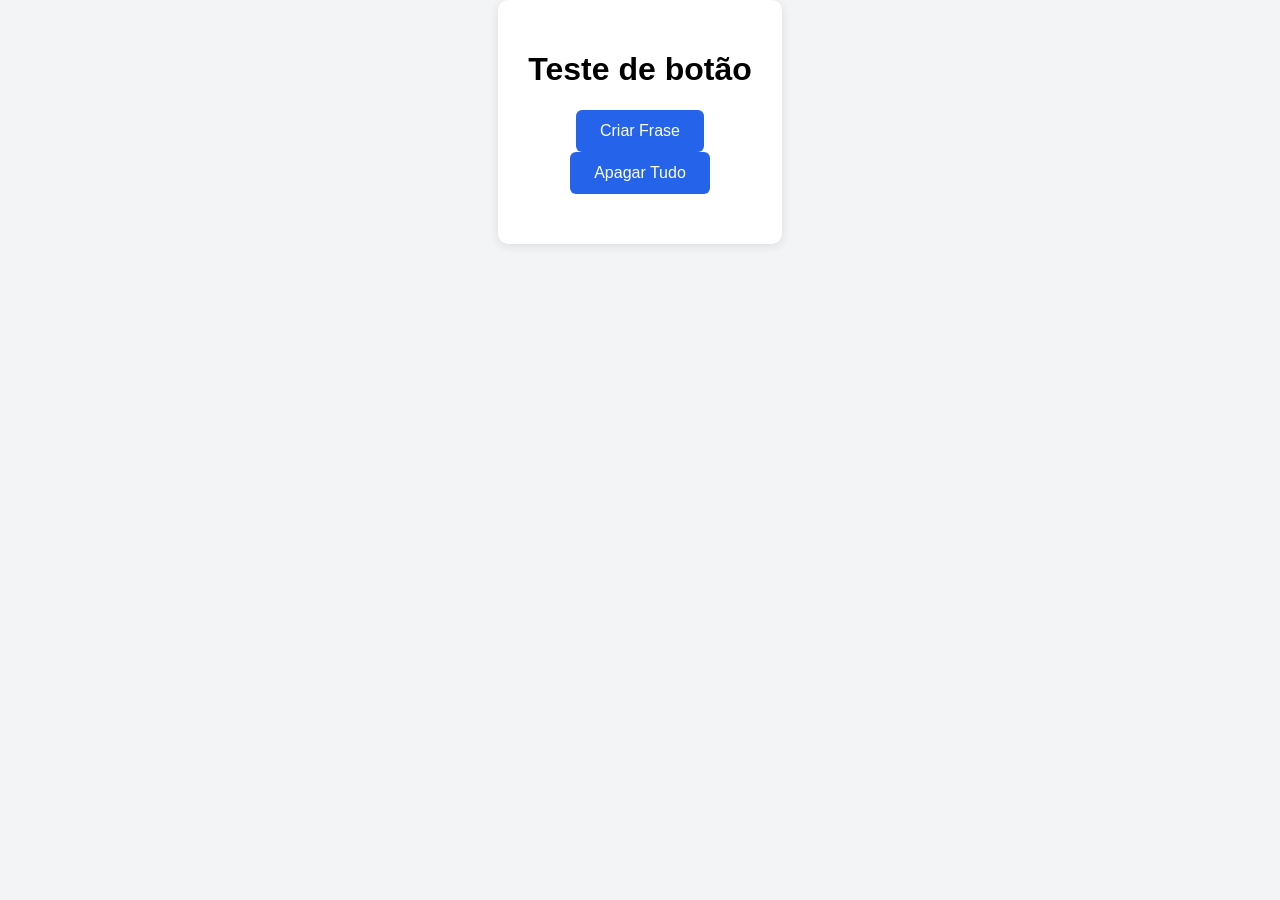
==== index.html @ 8a19fb3c "arrow" ====
<!DOCTYPE html>
<html lang="pt-BR">
<head>
    <meta charset="UTF-8">
    <meta name="viewport" content="width=device-width, initial-scale=1.0">
    <title>Botão com JavaScript</title>
    <link rel="stylesheet" href="css/style.css">
</head>
<body>
<main class="container">
    <h1>Teste de botão</h1>

    <button id="botaoCriar">Criar Frase</button>
    <br>
    <button id="botaoApagar">Apagar Tudo</button>
    <br>
    <p id="retorno"></p>
</main>

    <script src="js/script.js"></script>
</body>
</html>
---- css/style.css ----
body{
    font-family: arial, sans-serif;
    background-color: #f3f4f6;
    display: flex;
    justify-content: center;
    align-items: center;
    min-width: 100vh;
    margin: 0;
}
.container{
    background-color: white;
    padding: 30px;
    border-radius: 10px;
    box-shadow: 0 2px 10px rgba(0, 0, 0, 0.1);
    text-align: center;
}
button{
    background-color: #2563eb;
    color: white;
    border: none;
    padding: 12px 24px;
    font-size: 16px;
    border-radius: 6px;
    cursor: pointer;
}
button:hover{
    background-color: #1d4ed8;
}
#retorno{
    margin-top: 20px;
    font-size: 18px;
    color: black;
}
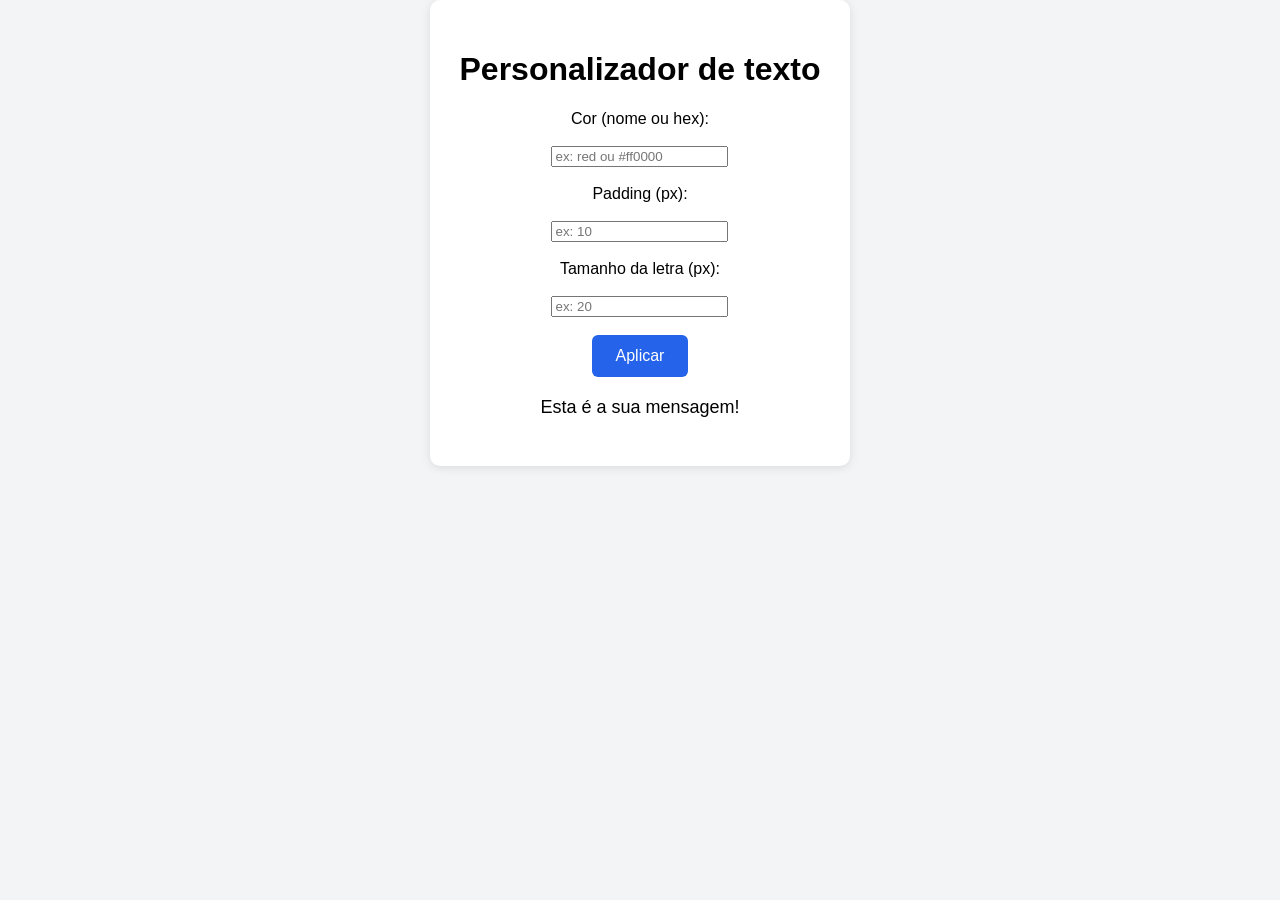
==== commit c417a333: "campotamanho" ====
--- a/index.html
+++ b/index.html
@@ -7,16 +7,22 @@
     <link rel="stylesheet" href="css/style.css">
 </head>
 <body>
-<main class="container">
-    <h1>Teste de botão</h1>
+    <main class="container">
+        <h1>Personalizador de texto</h1>
 
-    <button id="botaoCriar">Criar Frase</button>
-    <br>
-    <button id="botaoApagar">Apagar Tudo</button>
-    <br>
-    <p id="retorno"></p>
-</main>
+        <form id="formEstilo">
+            <label for="campoCor">Cor (nome ou hex):</label><br><br>
+            <input type="text" id="campoCor" placeholder="ex: red ou #ff0000"><br><br>
 
-    <script src="js/script.js"></script>
+            <label for="campoPadding">Padding (px):</label><br><br>
+            <input type="text" id="campoPadding" placeholder="ex: 10"><br><br>
+
+            <label for="campoTamanho">Tamanho da letra (px):</label><br><br>
+            <input type="number" id="campoTamanho" placeholder="ex: 20"><br><br>
+            <button type="submite">Aplicar</button>
+        </form>
+        <p id="retorno">Esta é a sua mensagem!</p>
+    </main>
+
 </body>
 </html>
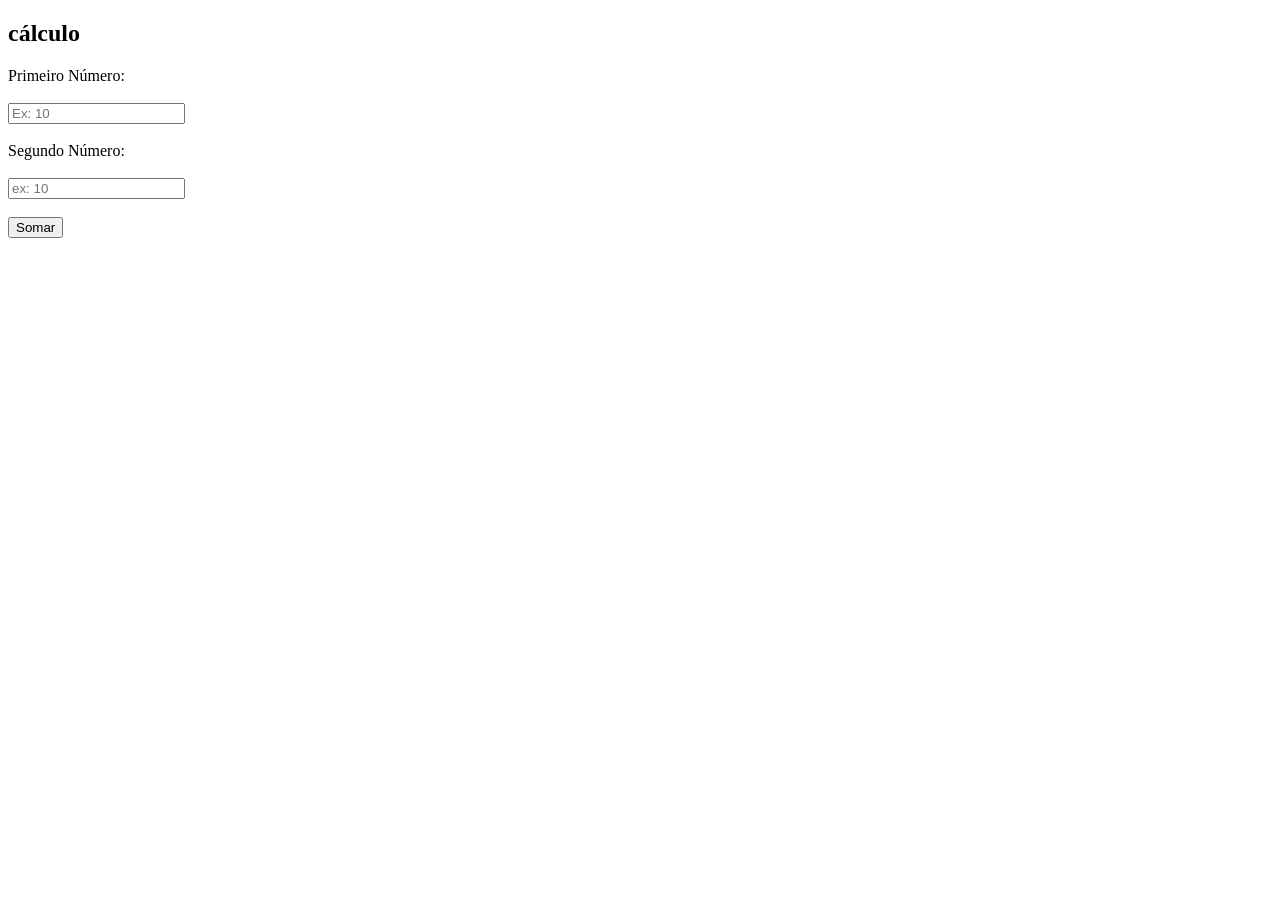
==== commit d31e1150: "pai e filho" ====
--- a/index.html
+++ b/index.html
@@ -1,28 +1,20 @@
 <!DOCTYPE html>
 <html lang="pt-BR">
+<title>cálculo</title>
+<link rel="stylesheet" href="/css/style.css">
 <head>
-    <meta charset="UTF-8">
-    <meta name="viewport" content="width=device-width, initial-scale=1.0">
-    <title>Botão com JavaScript</title>
-    <link rel="stylesheet" href="css/style.css">
-</head>
-<body>
-    <main class="container">
-        <h1>Personalizador de texto</h1>
+ <h2>cálculo</h2>
 
-        <form id="formEstilo">
-            <label for="campoCor">Cor (nome ou hex):</label><br><br>
-            <input type="text" id="campoCor" placeholder="ex: red ou #ff0000"><br><br>
+ <form id="formCalculo">
+    <label for="numero1">Primeiro Número:</label><br><br>
+    <input type="number" id="numero1" placeholder="Ex: 10"><br><br>
+    <label for="numero2">Segundo Número:</label><br><br>
+    <input type="number" id="numero2" placeholder="ex: 10"><br><br>
+    <button type="submit">Somar</button>
+ </form>
 
-            <label for="campoPadding">Padding (px):</label><br><br>
-            <input type="text" id="campoPadding" placeholder="ex: 10"><br><br>
+ <p id="resultadoCalculo"></p>
 
-            <label for="campoTamanho">Tamanho da letra (px):</label><br><br>
-            <input type="number" id="campoTamanho" placeholder="ex: 20"><br><br>
-            <button type="submite">Aplicar</button>
-        </form>
-        <p id="retorno">Esta é a sua mensagem!</p>
-    </main>
-
+ <script src="js/script.js"></script>
 </body>
 </html>
--- a/css/style.css
+++ b/css/style.css
@@ -1,33 +1,12 @@
-body{
-    font-family: arial, sans-serif;
-    background-color: #f3f4f6;
-    display: flex;
-    justify-content: center;
-    align-items: center;
-    min-width: 100vh;
-    margin: 0;
+.pai{
+    width: 400px;
+    background-color: white;
+    padding: 10px;
 }
-.container{
-    background-color: white;
-    padding: 30px;
-    border-radius: 10px;
-    box-shadow: 0 2px 10px rgba(0, 0, 0, 0.1);
-    text-align: center;
-}
-button{
-    background-color: #2563eb;
+
+.filho{
+
+    background-color: blue;
     color: white;
-    border: none;
-    padding: 12px 24px;
-    font-size: 16px;
-    border-radius: 6px;
-    cursor: pointer;
-}
-button:hover{
-    background-color: #1d4ed8;
-}
-#retorno{
-    margin-top: 20px;
-    font-size: 18px;
-    color: black;
+    padding: 10px;
 }
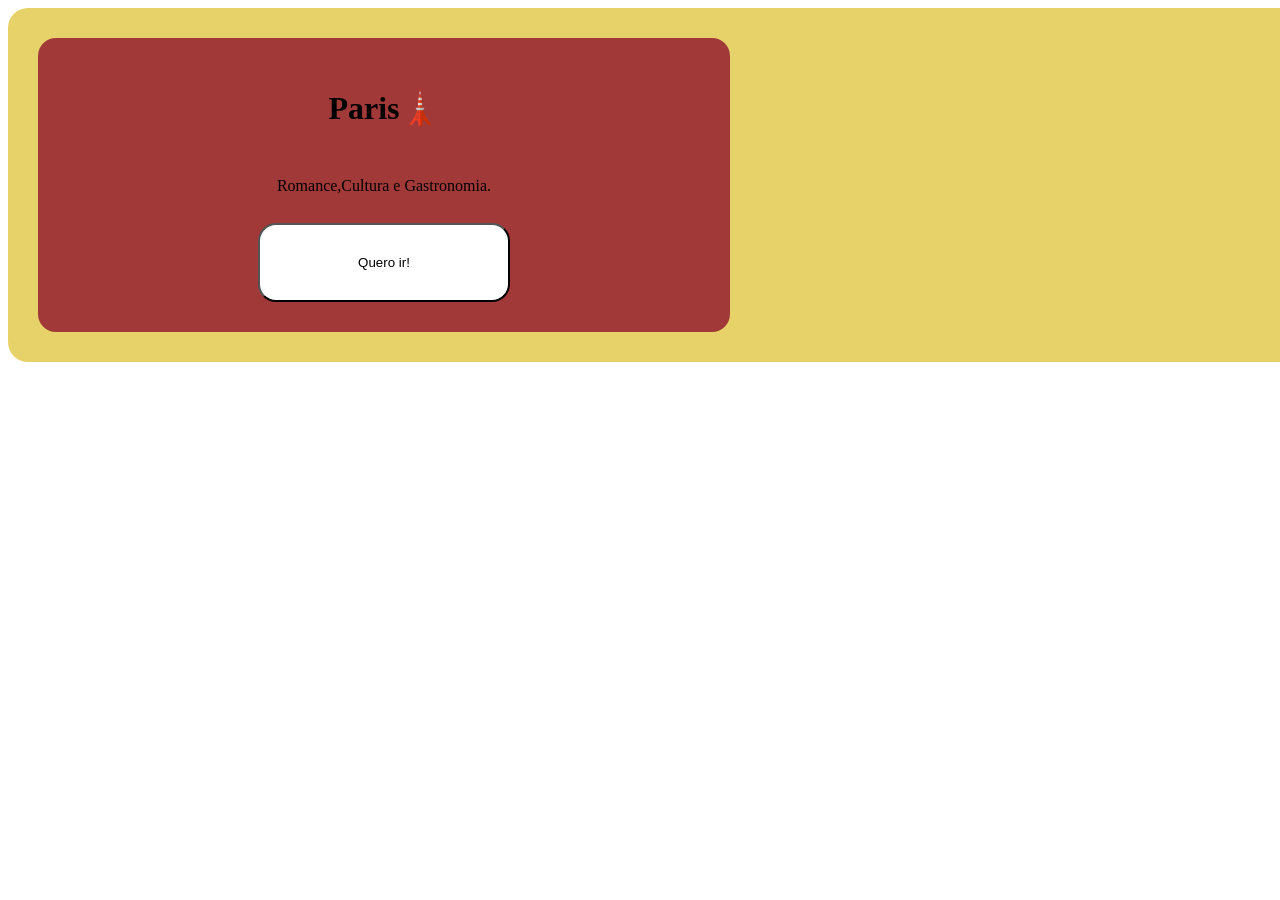
==== commit 9f31f5fa: "site que eu fiz" ====
--- a/index.html
+++ b/index.html
@@ -3,18 +3,15 @@
 <title>cálculo</title>
 <link rel="stylesheet" href="/css/style.css">
 <head>
- <h2>cálculo</h2>
 
- <form id="formCalculo">
-    <label for="numero1">Primeiro Número:</label><br><br>
-    <input type="number" id="numero1" placeholder="Ex: 10"><br><br>
-    <label for="numero2">Segundo Número:</label><br><br>
-    <input type="number" id="numero2" placeholder="ex: 10"><br><br>
-    <button type="submit">Somar</button>
- </form>
+    <div class="container">
+        <div class="container2">
+            <h1>Paris🗼</h1>
+            <p>Romance,Cultura e Gastronomia.</p>
+            <button class="container3">Quero ir!</button>
+        </div>
+    </div>
 
- <p id="resultadoCalculo"></p>
-
- <script src="js/script.js"></script>
+ 
 </body>
 </html>
--- a/css/style.css
+++ b/css/style.css
@@ -1,12 +1,38 @@
-.pai{
-    width: 400px;
-    background-color: white;
-    padding: 10px;
+.container{
+    background-color: #e7d26a;
+    width: 100%;
+    max-width: 2500px;
+    text-align: center;
+    border-radius: 20px;
+    display: flex;
+    padding: 30px;
+    flex-direction: column;
+    gap: 12px;
+    align-items: left;
 }
 
-.filho{
+.container2{
+    background-color: rgb(161, 57, 57);
+    width: 100%;
+    max-width: 50%;
+    text-align: center;
+    border-radius: 18px;
+    display: flex;
+    padding: 30px;
+    flex-direction: column;
+    gap: 12px;
+    align-items: center;
+}
+.container3{
+    background-color: rgb(255, 255, 255);
+    width: 80%;
+    max-width: 40%;
+    text-align: center;
+    border-radius: 18px;
+    display: flex;
+    padding: 30px;
+    flex-direction: column;
+    gap: 12px;
+    align-items: center;
+}
 
-    background-color: blue;
-    color: white;
-    padding: 10px;
-}
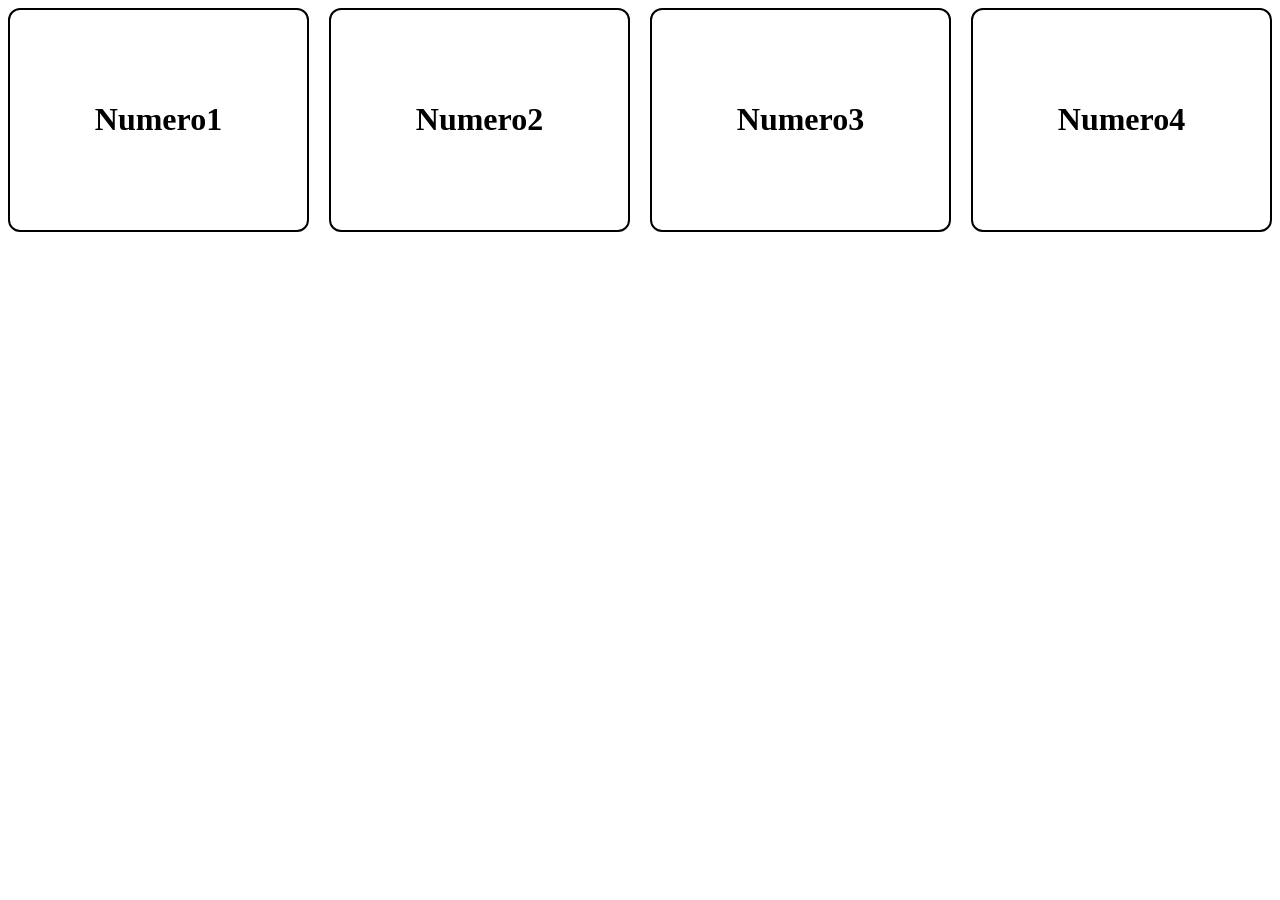
==== commit 41532564: "caixas que eu fiz W" ====
--- a/index.html
+++ b/index.html
@@ -3,15 +3,19 @@
 <title>cálculo</title>
 <link rel="stylesheet" href="/css/style.css">
 <head>
-
-    <div class="container">
-        <div class="container2">
-            <h1>Paris🗼</h1>
-            <p>Romance,Cultura e Gastronomia.</p>
-            <button class="container3">Quero ir!</button>
+    <main class="container">
+        <div class="card">
+            <h1>Numero1</h1>
         </div>
-    </div>
-
- 
+        <div class="card">
+            <h1>Numero2</h1>
+        </div>
+        <div class="card">
+            <h1>Numero3</h1>
+        </div>
+        <div class="card">
+            <h1>Numero4</h1>
+        </div>
+    </main>
 </body>
 </html>
--- a/css/style.css
+++ b/css/style.css
@@ -1,38 +1,16 @@
+
 .container{
-    background-color: #e7d26a;
-    width: 100%;
-    max-width: 2500px;
+    display: flex;
+    gap: 20px;
+}
+.card{
+    border: 2px solid black;
+    padding: 70px;
+    border-radius: 50px;
+    border: 2px solid black;
+    background-color: white;
+    border-radius: 12px;
+    flex: 1;
+    flex-direction: column;
     text-align: center;
-    border-radius: 20px;
-    display: flex;
-    padding: 30px;
-    flex-direction: column;
-    gap: 12px;
-    align-items: left;
-}
-
-.container2{
-    background-color: rgb(161, 57, 57);
-    width: 100%;
-    max-width: 50%;
-    text-align: center;
-    border-radius: 18px;
-    display: flex;
-    padding: 30px;
-    flex-direction: column;
-    gap: 12px;
-    align-items: center;
-}
-.container3{
-    background-color: rgb(255, 255, 255);
-    width: 80%;
-    max-width: 40%;
-    text-align: center;
-    border-radius: 18px;
-    display: flex;
-    padding: 30px;
-    flex-direction: column;
-    gap: 12px;
-    align-items: center;
-}
-
+}
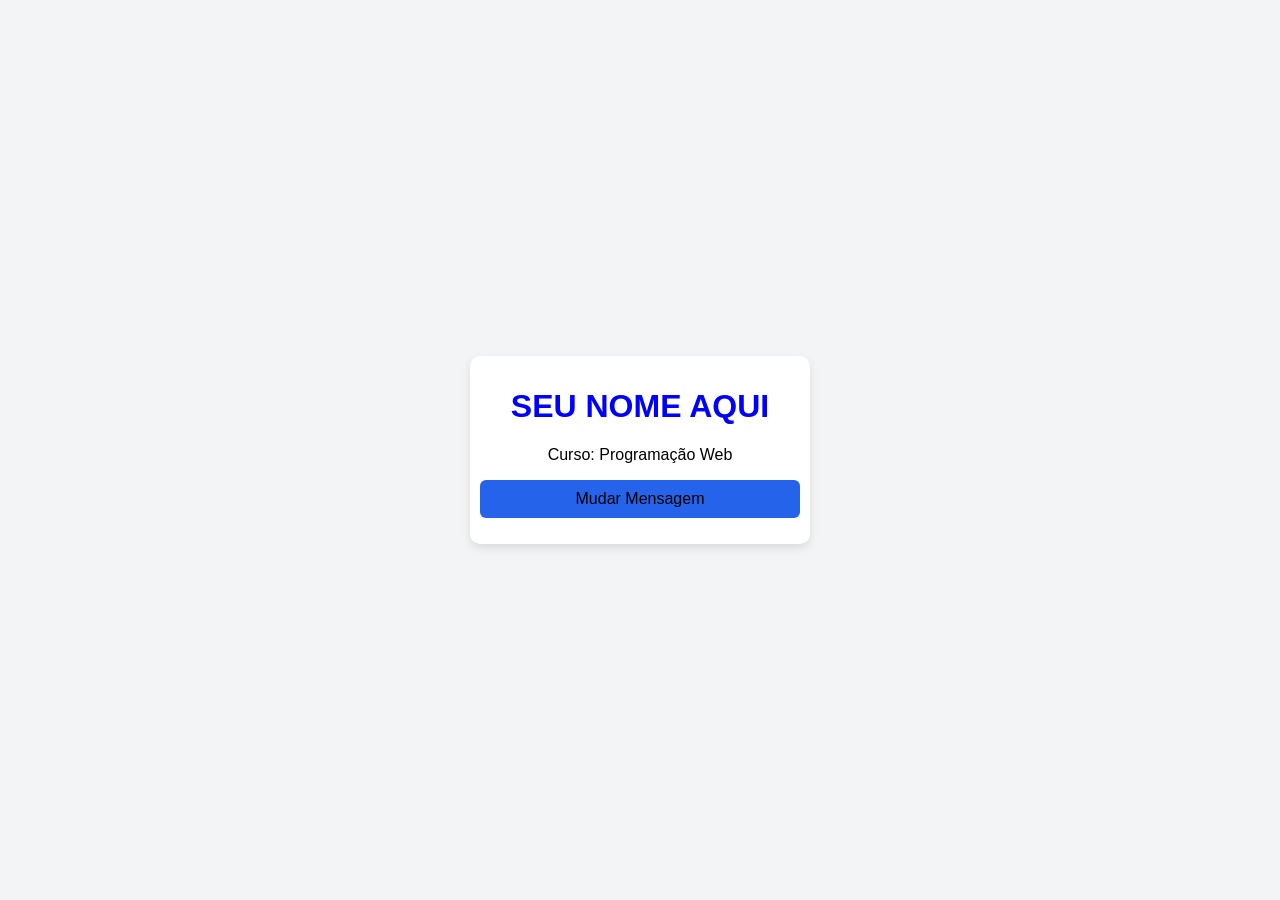
==== commit 12d91056: "meu cartao" ====
--- a/index.html
+++ b/index.html
@@ -1,21 +1,16 @@
 <!DOCTYPE html>
 <html lang="pt-BR">
-<title>cálculo</title>
+<title>Meu cartão</title>
 <link rel="stylesheet" href="/css/style.css">
 <head>
-    <main class="container">
-        <div class="card">
-            <h1>Numero1</h1>
-        </div>
-        <div class="card">
-            <h1>Numero2</h1>
-        </div>
-        <div class="card">
-            <h1>Numero3</h1>
-        </div>
-        <div class="card">
-            <h1>Numero4</h1>
-        </div>
-    </main>
+
+    <div class="cartao">
+        <h1 id="titulo">SEU NOME AQUI</h1>
+        <p>Curso: Programação Web</p>
+        <button id="botao">Mudar Mensagem</button>
+        <p id="mensagem"></p>
+    </div>
+
+    <script src="js/script.js"></script>
 </body>
 </html>
--- a/css/style.css
+++ b/css/style.css
@@ -1,16 +1,30 @@
-
-.container{
+body{
     display: flex;
-    gap: 20px;
+    justify-content: center;
+    align-items: center;
+    min-height: 100vh;
+    margin: 0;
+    background-color: #f3f4f6;
+    font-family: Arial, sans-serif;
 }
-.card{
-    border: 2px solid black;
-    padding: 70px;
-    border-radius: 50px;
-    border: 2px solid black;
+.cartao{
+    width: 320px;
+    padding: 10px;
     background-color: white;
-    border-radius: 12px;
-    flex: 1;
-    flex-direction: column;
+    border-radius: 10px;
+    box-shadow: 0 4px 10px rgba(0, 0, 0, 0.1);
     text-align: center;
+}
+#titulo{
+    font-size: 32px;
+    color: blue;
+}
+button{
+    width: 100%;
+    padding: 10px;
+    border: none;
+    border-radius: 6px;
+    background-color: #2563eb;
+    font-size: 16px;
+    cursor: pointer;
 }
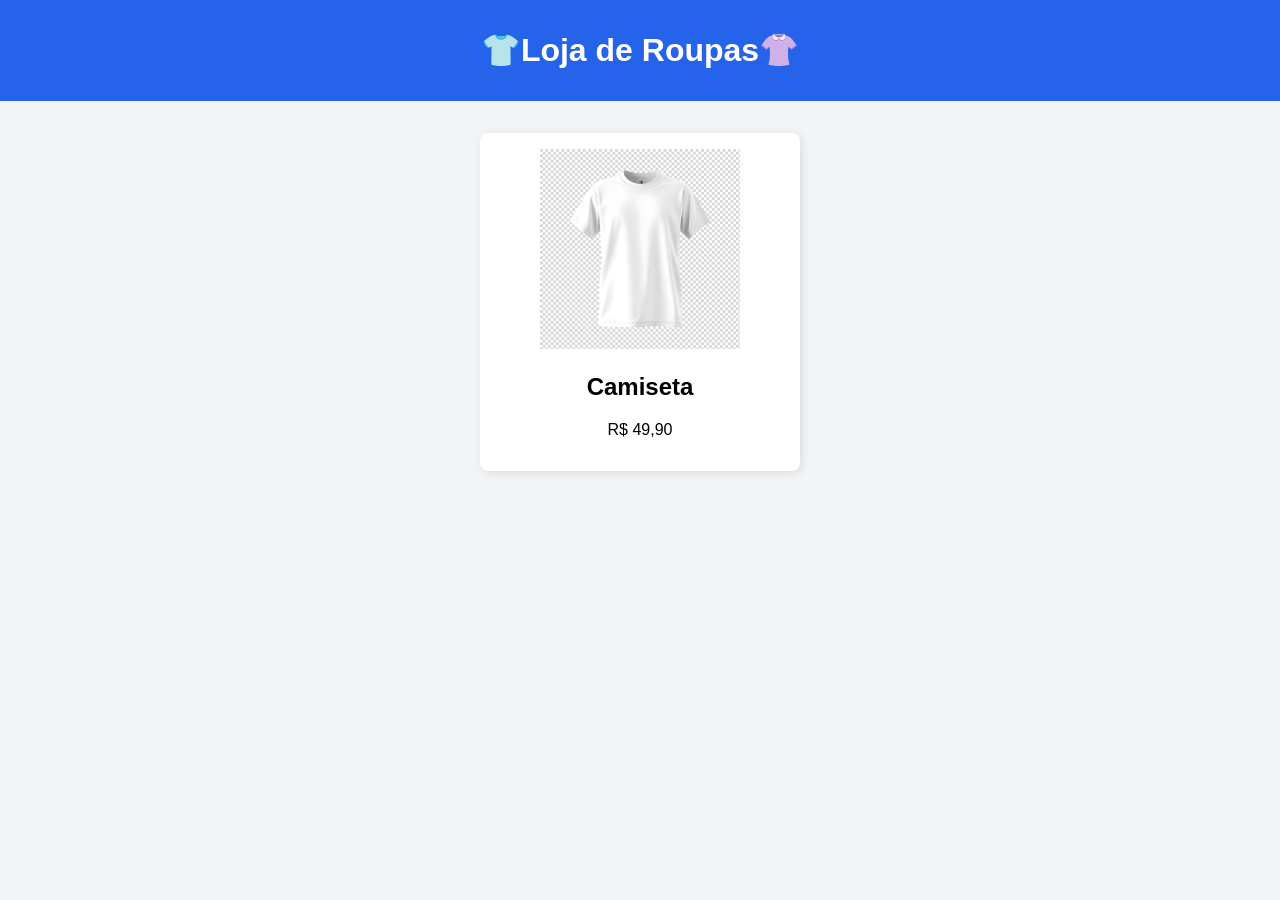
==== commit 37f7d7d4: "site de roupas muito massa" ====
--- a/index.html
+++ b/index.html
@@ -1,16 +1,45 @@
 <!DOCTYPE html>
 <html lang="pt-BR">
-<title>Meu cartão</title>
+<title>Loja de roupas 67</title>
 <link rel="stylesheet" href="/css/style.css">
 <head>
 
-    <div class="cartao">
-        <h1 id="titulo">SEU NOME AQUI</h1>
-        <p>Curso: Programação Web</p>
-        <button id="botao">Mudar Mensagem</button>
-        <p id="mensagem"></p>
-    </div>
+    <header>
+        <h1>👕Loja de Roupas👚</h1>
+    </header>
+    <main class="carrosel">
+        <div class="trilho">
 
-    <script src="js/script.js"></script>
+        <div class="slide">
+        <img src="/img/camisa.webp"alt="Camisa Branca">
+        <h2>Camiseta</h2>
+        <p class="preco">R$ 49,90</p>
+        </div>
+
+        <div class="slide">
+            <img src="/img/calça.webp" alt="Calça Cargo">
+            <h2>Calça Cargo</h2>
+        <p class="preço">R$ 69,90</p>
+        </div>
+
+        <div class="slide">
+            <img src="/img/moletom.webp" alt="Moletom">
+            <h2>Moletom Branco</h2>
+        <p class="preço">R$ 89,90</p>
+        </div>
+
+        <div class="slide">
+            <img src="/img/tenis.webp" alt="tenis">
+            <h2>Tênis</h2>
+        <p class="preço">R$ 170,00</p>
+        </div>
+
+        <div class="slide">
+            <img src="img/vestido.webp" alt="vestido">
+            <h2>Vestido</h2>
+        <p class="preço">R$ 200,00</p>
+        </div>
+    </main>
+
 </body>
 </html>
--- a/css/style.css
+++ b/css/style.css
@@ -1,30 +1,44 @@
 body{
+    font-family: Arial, Helvetica, sans-serif;
+    background-color: #f3f4f6;
+    margin: 0;
+}
+header{
+    background-color: #2563eb;
+    color: white;
+    text-align: center;
+    padding: 10px;
+}
+.carrosel{
+    width: 90%;
+    max-width: 320px;
+    margin: 32px auto;
+    overflow: hidden;
+    border-radius: 8px;
+    background-color: white;
+    box-shadow: 2px 2px 10px rgba(0, 0, 0, 0.1);
+}
+.trilho{
     display: flex;
-    justify-content: center;
-    align-items: center;
-    min-height: 100vh;
-    margin: 0;
-    background-color: #f3f4f6;
-    font-family: Arial, sans-serif;
+    width: 500%; 
+    animation: deslizar 15s infinite;
 }
-.cartao{
-    width: 320px;
-    padding: 10px;
-    background-color: white;
-    border-radius: 10px;
-    box-shadow: 0 4px 10px rgba(0, 0, 0, 0.1);
+.slide{
+    width: 20%;
+    padding: 16px;
     text-align: center;
 }
-#titulo{
-    font-size: 32px;
-    color: blue;
+.slide img{
+    width: 100%;
+    height: 200px;
+    object-fit: contain;
+    border-radius: 8px;
 }
-button{
-    width: 100%;
-    padding: 10px;
-    border: none;
-    border-radius: 6px;
-    background-color: #2563eb;
-    font-size: 16px;
-    cursor: pointer;
+@keyframes deslizar{
+    0%, 15% {transform: translateX(0);}
+    20%, 35% {transform: translateX(-20%);}
+    40%, 55% {transform: translateX(-40%);}
+    60%, 75% {transform: translateX(-60%);}
+    80%, 95% {transform: translateX(-80%);}
+    100%     {transform: translateX(0);}
 }
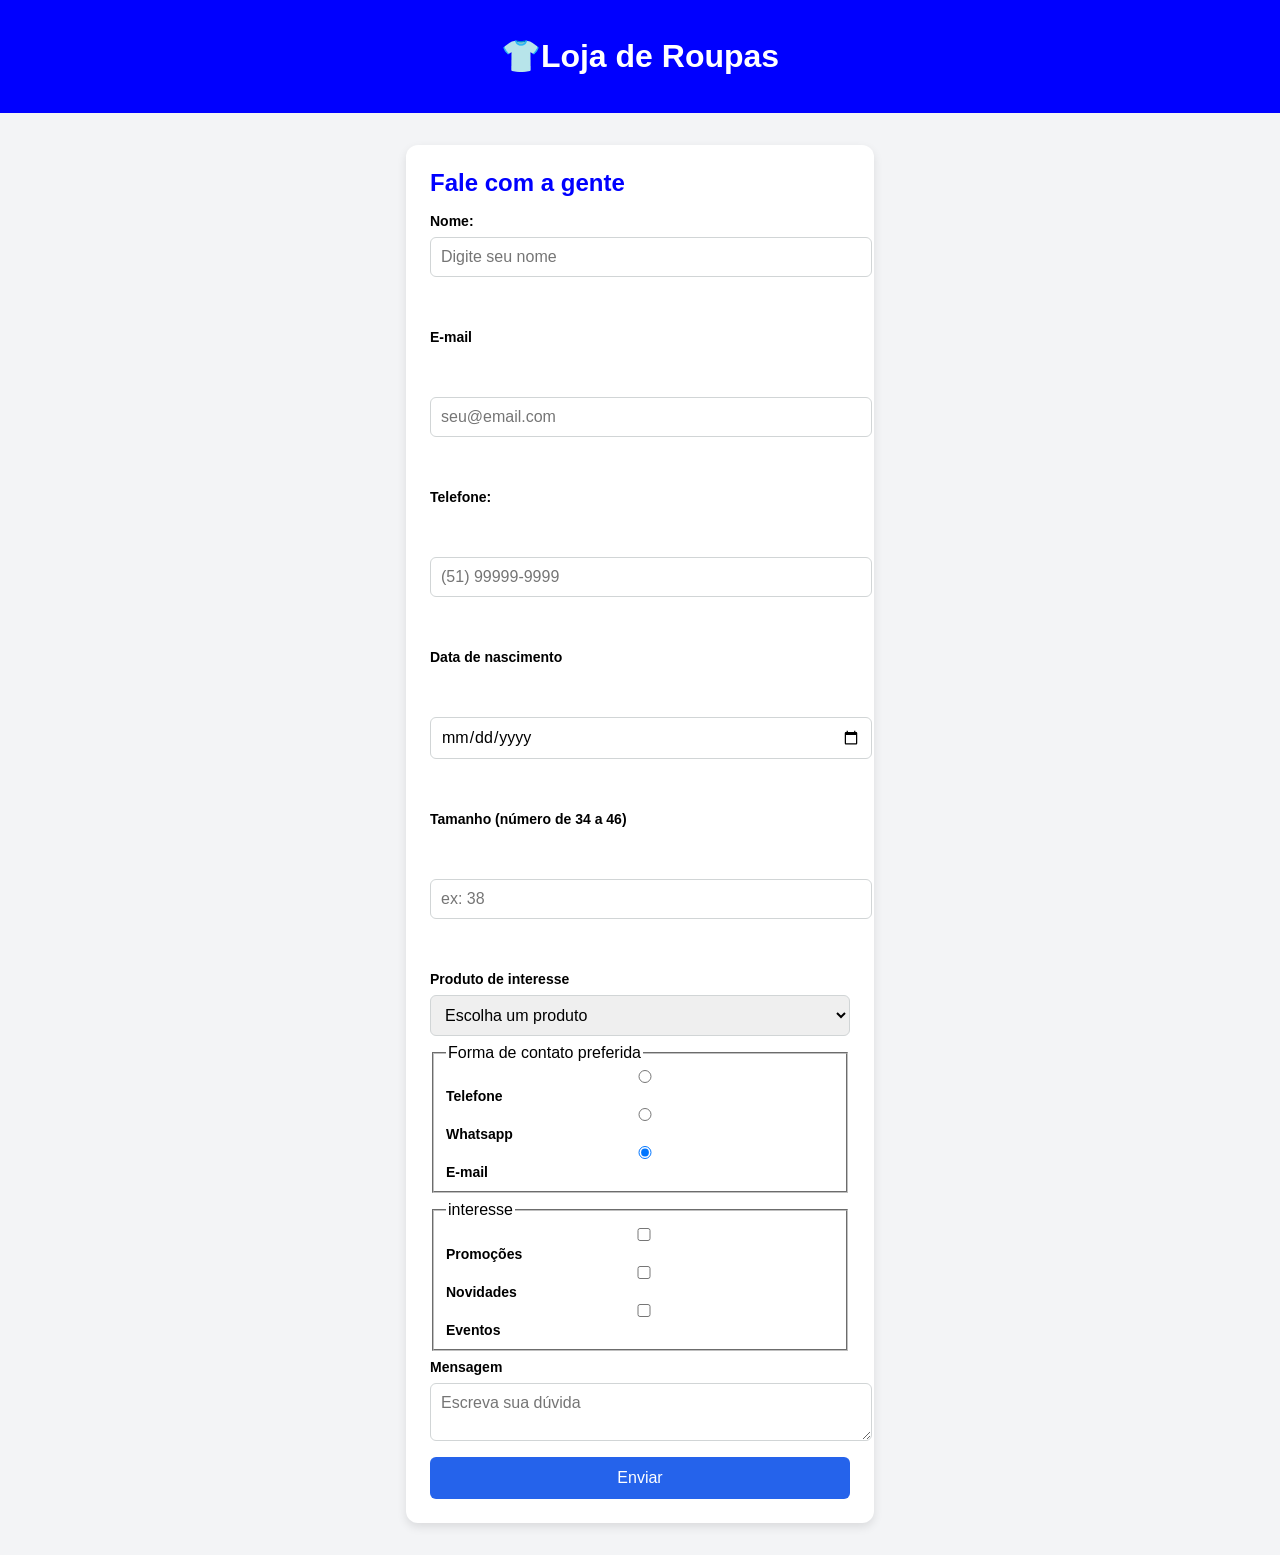
==== commit 957a781e: "cadastro do site de roupas" ====
--- a/index.html
+++ b/index.html
@@ -5,41 +5,45 @@
 <head>
 
     <header>
-        <h1>👕Loja de Roupas👚</h1>
+        <h1>👕Loja de Roupas</h1>
     </header>
-    <main class="carrosel">
-        <div class="trilho">
+    <main class="area-contato">
+        <form class="formulario">
+            <h2>Fale com a gente</h2>
+            <label for="nome">Nome:</label>
+            <input type="text" id="nome" placeholder="Digite seu nome" required minlength="3"><br><br>
+            <label for="email">E-mail</label><br><br>
+            <input type="email" id="email" placeholder="seu@email.com" required><br><br>
+            <label for="telefone">Telefone:</label><br><br>
+            <input type="tel" id="telefone" placeholder="(51) 99999-9999"><br><br>
+            <label for="nascimento">Data de nascimento</label><br><br>
+            <input type="date" id="nascimento" required><br><br>
+            <label for="tamanho">Tamanho (número de 34 a 46)</label><br><br>
+            <input type="number" id="tamanho" min="34" max="46" step="2" placeholder="ex: 38"><br><br>
+            <label for="produto">Produto de interesse</label>
+            <select name="produto" required>
+                <option value="">Escolha um produto</option>
+                <option value="camiseta">Camiseta</option>
+                <option value="calca">Calça</option>
+                <option value="jaqueta">Jaqueta</option>
+            </select>
+            <fieldset>
+                <legend>Forma de contato preferida</legend>
+                <label><input type="radio" name="contato"value="telefone">Telefone</label>
+                    <label><input type="radio" name="contato"value="whatsapp">Whatsapp</label>
+                    <label><input type="radio" name="contato"value="email" checked>E-mail</label>
+            </fieldset>
+            <fieldset>
+                <legend>interesse</legend>
+                <label><input type="checkbox" name="interesse" value="promocoes">Promoções</label>
+                <label><input type="checkbox" name="interesse" value="novidades">Novidades</label>
+                <label><input type="checkbox" name="interesse" value="novidades">Eventos</label>
+            </fieldset>
+            <label for="mensagem">Mensagem</label>
+            <textarea name="mensagem" id="mensagem" placeholder="Escreva sua dúvida" maxlength="200"></textarea>
 
-        <div class="slide">
-        <img src="/img/camisa.webp"alt="Camisa Branca">
-        <h2>Camiseta</h2>
-        <p class="preco">R$ 49,90</p>
-        </div>
-
-        <div class="slide">
-            <img src="/img/calça.webp" alt="Calça Cargo">
-            <h2>Calça Cargo</h2>
-        <p class="preço">R$ 69,90</p>
-        </div>
-
-        <div class="slide">
-            <img src="/img/moletom.webp" alt="Moletom">
-            <h2>Moletom Branco</h2>
-        <p class="preço">R$ 89,90</p>
-        </div>
-
-        <div class="slide">
-            <img src="/img/tenis.webp" alt="tenis">
-            <h2>Tênis</h2>
-        <p class="preço">R$ 170,00</p>
-        </div>
-
-        <div class="slide">
-            <img src="img/vestido.webp" alt="vestido">
-            <h2>Vestido</h2>
-        <p class="preço">R$ 200,00</p>
-        </div>
+            <button type="submit">Enviar</button>
+        </form>
     </main>
-
 </body>
 </html>
--- a/css/style.css
+++ b/css/style.css
@@ -1,44 +1,66 @@
+*{
+    box-sizing: border;
+}
 body{
     font-family: Arial, Helvetica, sans-serif;
     background-color: #f3f4f6;
     margin: 0;
 }
 header{
+    background-color: blue;
+    color: white;
+    text-align: center;
+    padding: 16px;
+}
+.area-contato{
+    display: flex;
+    justify-content: center;
+    padding: 32px 16px;
+}
+.formulario{
+    width: 100%;
+    max-width: 420px;
+    background-color: white;
+    padding: 24px;
+    border-radius: 12px;
+    box-shadow: 0 4px 10px rgba(0, 0, 0, 0.1);
+    display: flex;
+    flex-direction: column;
+    gap: 8px;
+}
+.formulario h2{
+    color: blue;
+    font-size: 24px;
+    margin: 0 0 8px 0;
+}
+.formulario label{
+    font-weight: bold;
+    font-size: 14px;
+}
+.formulario input,
+.formulario select,
+.formulario textarea{
+    width: 100%;
+    padding: 10px;
+    border: 1px solid #d1d5d6;
+    border-radius: 6px;
+    font-size: 16px;
+    font-family: inherit;
+}
+.formulario input:focus,
+.formulario select:focus,
+.formulario textarea:focus{
+    outline: none;
+    border-color: #2563eb;
+}
+.formulario button{
+    width: 100%;
+    margin-top: 8px;
+    padding: 12px;
+    border: none;
+    border-radius: 6px;
     background-color: #2563eb;
     color: white;
-    text-align: center;
-    padding: 10px;
-}
-.carrosel{
-    width: 90%;
-    max-width: 320px;
-    margin: 32px auto;
-    overflow: hidden;
-    border-radius: 8px;
-    background-color: white;
-    box-shadow: 2px 2px 10px rgba(0, 0, 0, 0.1);
-}
-.trilho{
-    display: flex;
-    width: 500%; 
-    animation: deslizar 15s infinite;
-}
-.slide{
-    width: 20%;
-    padding: 16px;
-    text-align: center;
-}
-.slide img{
-    width: 100%;
-    height: 200px;
-    object-fit: contain;
-    border-radius: 8px;
-}
-@keyframes deslizar{
-    0%, 15% {transform: translateX(0);}
-    20%, 35% {transform: translateX(-20%);}
-    40%, 55% {transform: translateX(-40%);}
-    60%, 75% {transform: translateX(-60%);}
-    80%, 95% {transform: translateX(-80%);}
-    100%     {transform: translateX(0);}
+    font-size: 16px;
+    cursor: pointer;
 }
